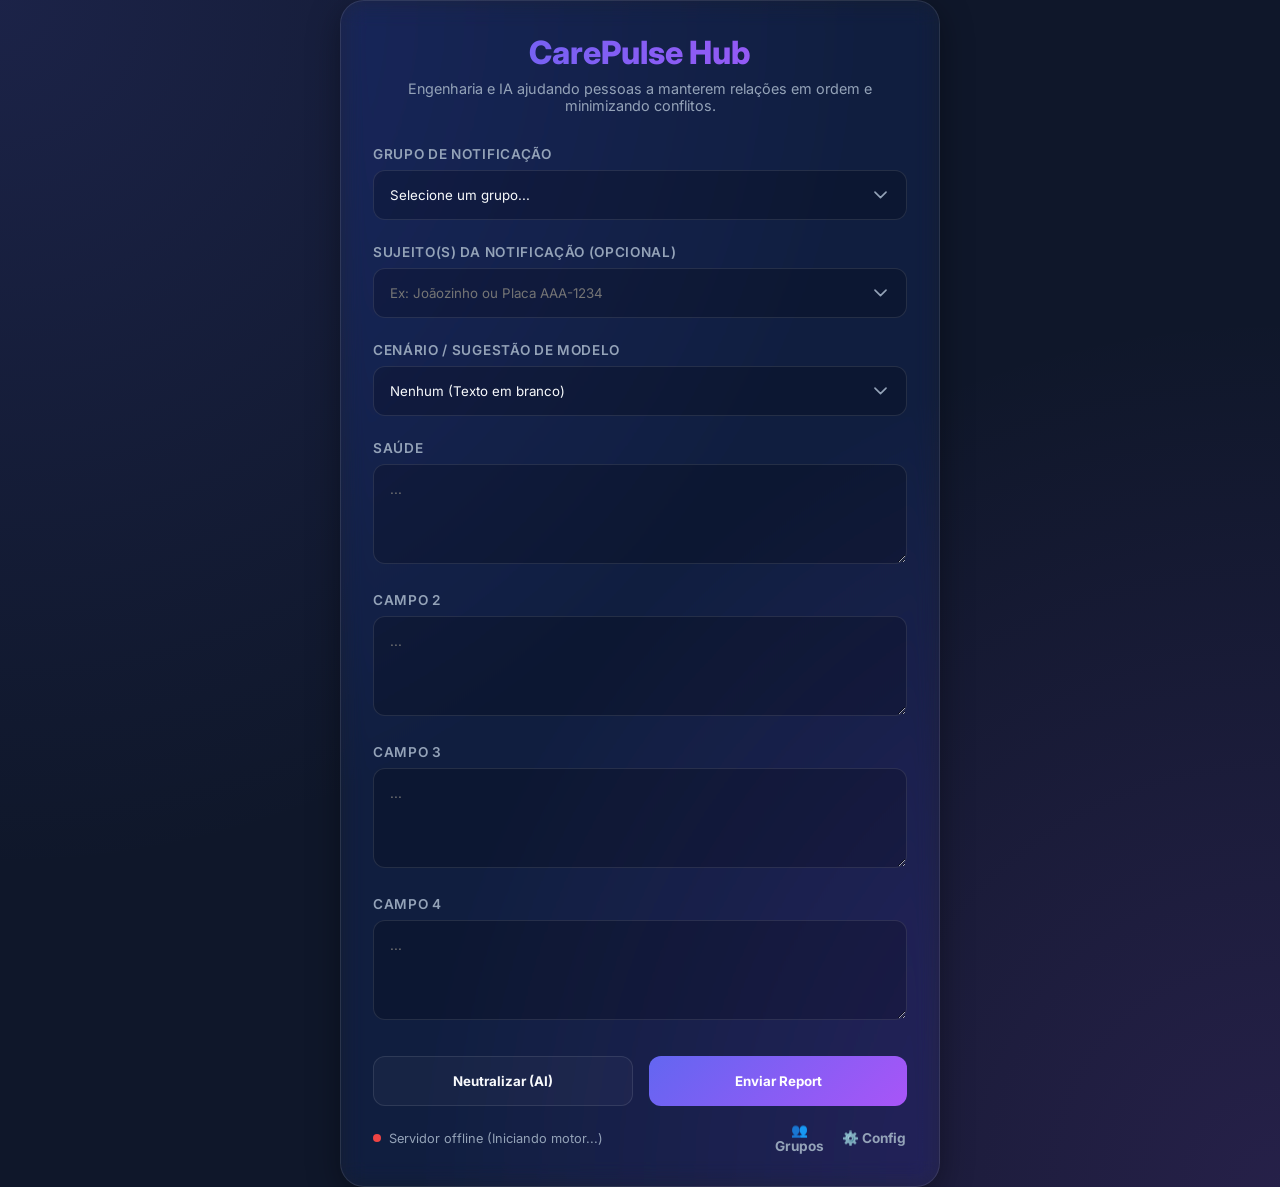
==== frontend/index.html @ 02d18a3e "feat: initial commit - CarePulse Hub MVP - Spring Boot backend with H2 database - Email sending with" ====
<!DOCTYPE html>
<html lang="pt-BR">

<head>
    <meta charset="UTF-8">
    <meta name="viewport" content="width=device-width, initial-scale=1.0">
    <title>CarePulse Hub | Cuidado & Organização</title>
    <link rel="preconnect" href="https://fonts.googleapis.com">
    <link rel="preconnect" href="https://fonts.gstatic.com" crossorigin>
    <link href="https://fonts.googleapis.com/css2?family=Inter:wght@400;600;800&display=swap" rel="stylesheet">
    <link rel="stylesheet" href="style.css">
</head>

<body>
    <div class="container">
        <h1>CarePulse Hub</h1>
        <p class="subtitle">Engenharia e IA ajudando pessoas a manterem relações em ordem e minimizando conflitos.</p>

        <form id="reportForm">
            <div class="form-group">
                <label for="reportGroup">Grupo de Notificação</label>
                <select id="reportGroup" required>
                    <option value="">Selecione um grupo...</option>
                </select>
            </div>

            <div class="form-group">
                <label for="assistedName">Sujeito(s) da Notificação (Opcional)</label>
                <input type="text" id="assistedName" placeholder="Ex: Joãozinho ou Placa AAA-1234">
            </div>

            <div class="form-group">
                <label for="reportScenario">Cenário / Sugestão de Modelo</label>
                <select id="reportScenario">
                    <option value="">Nenhum (Texto em branco)</option>
                </select>
            </div>

            <div class="form-group">
                <label id="labelField1" for="field1">Saúde</label>
                <textarea id="field1" placeholder="..."></textarea>
            </div>

            <div class="form-group">
                <label id="labelField2" for="field2">Campo 2</label>
                <textarea id="field2" placeholder="..."></textarea>
            </div>

            <div class="form-group">
                <label id="labelField3" for="field3">Campo 3</label>
                <textarea id="field3" placeholder="..."></textarea>
            </div>

            <div class="form-group">
                <label id="labelField4" for="field4">Campo 4</label>
                <textarea id="field4" placeholder="..."></textarea>
            </div>

            <div class="btn-group">
                <button type="button" class="btn-secondary" id="neutralizeBtn">Neutralizar (AI)</button>
                <button type="submit" class="btn-primary">Enviar Report</button>
            </div>
        </form>

        <div class="status-indicator" style="display: flex; justify-content: space-between; width: 100%;">
            <div style="display: flex; align-items: center; gap: 0.5rem;">
                <div class="dot"></div>
                <span id="statusText">Verificando conexão...</span>
            </div>
            <div style="display: flex; gap: 0.5rem;">
                <button type="button" id="manageGroupsBtn" class="btn-icon" title="Gerenciar Grupos de Notificação">👥
                    Grupos</button>
                <button type="button" id="settingsBtn" class="btn-icon" title="Configurações de Segurança e Perfil">⚙️
                    Config</button>
            </div>
        </div>
    </div>

    <!-- Settings Modal -->
    <div id="settingsModal" class="modal">
        <div class="modal-content">
            <span class="close-btn">&times;</span>
            <h2>Configurações do Sistema</h2>
            <form id="configForm">
                <div class="form-group">
                    <label for="userRole">Seu Perfil (Muda os campos do relatório)</label>
                    <select id="userRole" required
                        style="width: 100%; background: rgba(0, 0, 0, 0.2); border: 1px solid var(--glass-border); border-radius: 8px; padding: 0.5rem; color: var(--text-main); margin-bottom: 1rem;">
                        <option value="1">1. Pai/Mãe (Guarda)</option>
                        <option value="2">2. Cuidador Comum / Babá</option>
                        <option value="3">3. Técnico de Enfermagem</option>
                        <option value="4">4. Professor Particular</option>
                        <option value="5">5. Pet Sitter / Passeador</option>
                        <option value="6">6. Personal Trainer</option>
                        <option value="7">7. Mecânico / Manutenção</option>
                        <option value="8">8. Personal Organizer</option>
                        <option value="9">9. Empreiteiro / Pedreiro</option>
                        <option value="10">10. Customizado (Genérico)</option>
                    </select>
                </div>
                <div class="form-group">
                    <label for="masterKey">Chave Mestra (Jasypt)</label>
                    <input type="password" id="masterKey" required placeholder="A chave mestra gerada no código">
                </div>
                <div class="form-group">
                    <label for="emailUser">E-mail Remetente (Gmail)</label>
                    <input type="email" id="emailUser" required placeholder="seuemail@gmail.com">
                </div>
                <div class="form-group">
                    <label for="emailPass">Senha de App (Gmail)</label>
                    <input type="password" id="emailPass" required placeholder="abcd efgh ijkl mnop">
                </div>
                <div class="form-group">
                    <label for="recipientEmail">Destinatário Padrão (E-mail)</label>
                    <input type="email" id="recipientEmail" required placeholder="destino@email.com">
                </div>
                <div class="form-group">
                    <label for="openaiKey">OpenAI API Key (Opcional p/ MVP)</label>
                    <input type="password" id="openaiKey" placeholder="sk-...">
                </div>
                <div style="display: flex; gap: 1rem;">
                    <button type="submit" class="btn-primary" style="flex: 2;">Salvar Configurações</button>
                    <button type="button" id="encryptTestBtn" class="btn-secondary" style="flex: 1; font-size: 0.8rem;"
                        title="Testar gerador de Hash avulso">Testar Hash</button>
                </div>

                <hr style="border-color: rgba(239, 68, 68, 0.3); margin: 1.5rem 0;">
                <p
                    style="font-size: 0.75rem; color: #ef4444; margin-bottom: 0.75rem; font-weight: 600; text-transform: uppercase; letter-spacing: 0.05em;">
                    &#9888; Zona de Perigo</p>
                <button type="button" id="resetDbBtn" class="btn-danger">
                    &#128465; Resetar Banco de Dados
                </button>
                <p style="font-size: 0.72rem; color: var(--text-muted); margin-top: 0.5rem;">
                    Apaga todos os relatórios, grupos e configurações. Essa ação é irreversível e não tem volta.
                </p>
            </form>
        </div>
    </div>

    <!-- Group Management Modal -->
    <div id="groupsModal" class="modal">
        <div class="modal-content">
            <span class="close-btn" id="closeGroupsBtn">&times;</span>
            <h2>Grupos de Notificação</h2>
            <div id="groupsList" style="margin-bottom: 2rem; max-height: 200px; overflow-y: auto;">
                <!-- Group list injected here -->
            </div>

            <h3>Criar Novo Grupo</h3>
            <form id="createGroupForm">
                <div class="form-group">
                    <label for="newGroupName">Nome do Grupo</label>
                    <input type="text" id="newGroupName" required placeholder="Ex: Turma A, Cliente XYZ...">
                </div>
                <div class="form-group">
                    <label for="newGroupEmail">E-mail(s) do(s) Destinatário(s)</label>
                    <input type="email" id="newGroupEmail" required placeholder="destino@gmail.com">
                </div>
                <div class="form-group">
                    <label for="newGroupPeriod">Periodicidade</label>
                    <select id="newGroupPeriod" required
                        style="width: 100%; background: rgba(0, 0, 0, 0.2); border: 1px solid var(--glass-border); border-radius: 8px; padding: 0.5rem; color: var(--text-main); margin-bottom: 1rem;">
                        <option value="ON-DEMAND">Único / Sob Demanda</option>
                        <option value="DAILY">Diário</option>
                        <option value="WEEKLY">Semanal</option>
                    </select>
                </div>
                <button type="submit" class="btn-primary" style="width: 100%;">Adicionar Grupo</button>
            </form>
        </div>
    </div>
    <script src="app.js"></script>
</body>

</html>
---- frontend/style.css ----
:root {
    --primary: #6366f1;
    --secondary: #a855f7;
    --bg-dark: #0f172a;
    --glass-bg: rgba(255, 255, 255, 0.03);
    --glass-border: rgba(255, 255, 255, 0.1);
    --text-main: #f8fafc;
    --text-muted: #94a3b8;
    --accent-red: #ef4444;
}

* {
    margin: 0;
    padding: 0;
    box-sizing: border-box;
    font-family: 'Inter', sans-serif;
}

body {
    background-color: var(--bg-dark);
    background-image:
        radial-gradient(circle at 0% 0%, rgba(99, 102, 241, 0.15) 0, transparent 50%),
        radial-gradient(circle at 100% 100%, rgba(168, 85, 247, 0.15) 0, transparent 50%);
    color: var(--text-main);
    min-height: 100vh;
    display: flex;
    justify-content: center;
    align-items: center;
    overflow-x: hidden;
}

.container {
    width: 90%;
    max-width: 600px;
    padding: 2rem;
    backdrop-filter: blur(12px) saturate(180%);
    -webkit-backdrop-filter: blur(12px) saturate(180%);
    background-color: var(--glass-bg);
    border-radius: 24px;
    border: 1px solid var(--glass-border);
    box-shadow: 0 8px 32px 0 rgba(0, 0, 0, 0.37);
}

h1 {
    font-size: 2rem;
    font-weight: 800;
    background: linear-gradient(to right, var(--primary), var(--secondary));
    -webkit-background-clip: text;
    background-clip: text;
    -webkit-text-fill-color: transparent;
    margin-bottom: 0.5rem;
    text-align: center;
}

p.subtitle {
    color: var(--text-muted);
    text-align: center;
    margin-bottom: 2rem;
    font-size: 0.9rem;
}

.form-group {
    margin-bottom: 1.5rem;
}

label {
    display: block;
    margin-bottom: 0.5rem;
    font-size: 0.85rem;
    font-weight: 600;
    color: var(--text-muted);
    text-transform: uppercase;
    letter-spacing: 0.05em;
}

textarea {
    width: 100%;
    background: rgba(0, 0, 0, 0.2);
    border: 1px solid var(--glass-border);
    border-radius: 12px;
    padding: 1rem;
    color: var(--text-main);
    resize: vertical;
    min-height: 100px;
    transition: all 0.3s ease;
}

textarea:focus {
    outline: none;
    border-color: var(--primary);
    box-shadow: 0 0 0 4px rgba(99, 102, 241, 0.1);
}

.btn-group {
    display: flex;
    gap: 1rem;
    margin-top: 2rem;
}

button {
    flex: 1;
    padding: 1rem;
    border-radius: 12px;
    border: none;
    font-weight: 700;
    cursor: pointer;
    transition: all 0.3s ease;
}

.btn-primary {
    background: linear-gradient(135deg, var(--primary), var(--secondary));
    color: white;
}

.btn-primary:hover {
    transform: translateY(-2px);
    box-shadow: 0 10px 20px -10px rgba(99, 102, 241, 0.5);
}

.btn-secondary {
    background: var(--glass-bg);
    border: 1px solid var(--glass-border);
    color: var(--text-main);
}

.btn-secondary:hover {
    background: rgba(255, 255, 255, 0.08);
}

.btn-danger {
    width: 100%;
    background: transparent;
    border: 1px solid rgba(239, 68, 68, 0.5);
    color: #ef4444;
    font-size: 0.85rem;
}

.btn-danger:hover {
    background: rgba(239, 68, 68, 0.15);
    border-color: #ef4444;
}

.status-indicator {
    display: flex;
    align-items: center;
    gap: 0.5rem;
    font-size: 0.8rem;
    color: var(--text-muted);
    margin-top: 1rem;
}

.dot {
    width: 8px;
    height: 8px;
    border-radius: 50%;
    background: #10b981;
}

/* Animations */
@keyframes fadeIn {
    from {
        opacity: 0;
        transform: translateY(10px);
    }

    to {
        opacity: 1;
        transform: translateY(0);
    }
}

.container {
    animation: fadeIn 0.8s ease-out;
}

/* Modal Styles */
.modal {
    display: none;
    position: fixed;
    top: 0;
    left: 0;
    width: 100%;
    height: 100%;
    background-color: rgba(0, 0, 0, 0.7);
    backdrop-filter: blur(5px);
    z-index: 1000;
    justify-content: center;
    align-items: center;
}

.modal-content {
    background-color: var(--bg-dark);
    padding: 2rem;
    border-radius: 16px;
    border: 1px solid var(--glass-border);
    width: 90%;
    max-width: 500px;
    position: relative;
    box-shadow: 0 10px 30px rgba(0, 0, 0, 0.5);
}

.modal-content h2 {
    margin-bottom: 1.5rem;
    font-size: 1.5rem;
    color: var(--text-main);
}

.close-btn {
    position: absolute;
    top: 15px;
    right: 20px;
    color: var(--text-muted);
    font-size: 1.5rem;
    cursor: pointer;
}

.close-btn:hover {
    color: var(--text-main);
}

input[type="text"],
input[type="password"],
input[type="email"],
select {
    width: 100%;
    background: rgba(0, 0, 0, 0.2);
    border: 1px solid var(--glass-border);
    border-radius: 12px;
    padding: 1rem;
    color: var(--text-main);
    transition: all 0.3s ease;
    cursor: pointer;
    appearance: none;
    background-image: url("data:image/svg+xml,%3Csvg xmlns='http://www.w3.org/2000/svg' fill='none' viewBox='0 0 24 24' stroke='%2394a3b8'%3E%3Cpath stroke-linecap='round' stroke-linejoin='round' stroke-width='2' d='M19 9l-7 7-7-7'%3E%3C/path%3E%3C/svg%3E");
    background-repeat: no-repeat;
    background-position: right 1rem center;
    background-size: 1.2rem;
}

input:focus,
select:focus {
    outline: none;
    border-color: var(--primary);
    box-shadow: 0 0 0 4px rgba(99, 102, 241, 0.1);
}

select option {
    background-color: var(--bg-dark);
    color: var(--text-main);
}


.btn-icon {
    background: none;
    border: none;
    color: var(--text-muted);
    cursor: pointer;
    font-size: 0.85rem;
    transition: color 0.3s ease;
    padding: 0;
}

.btn-icon:hover {
    color: var(--text-main);
}
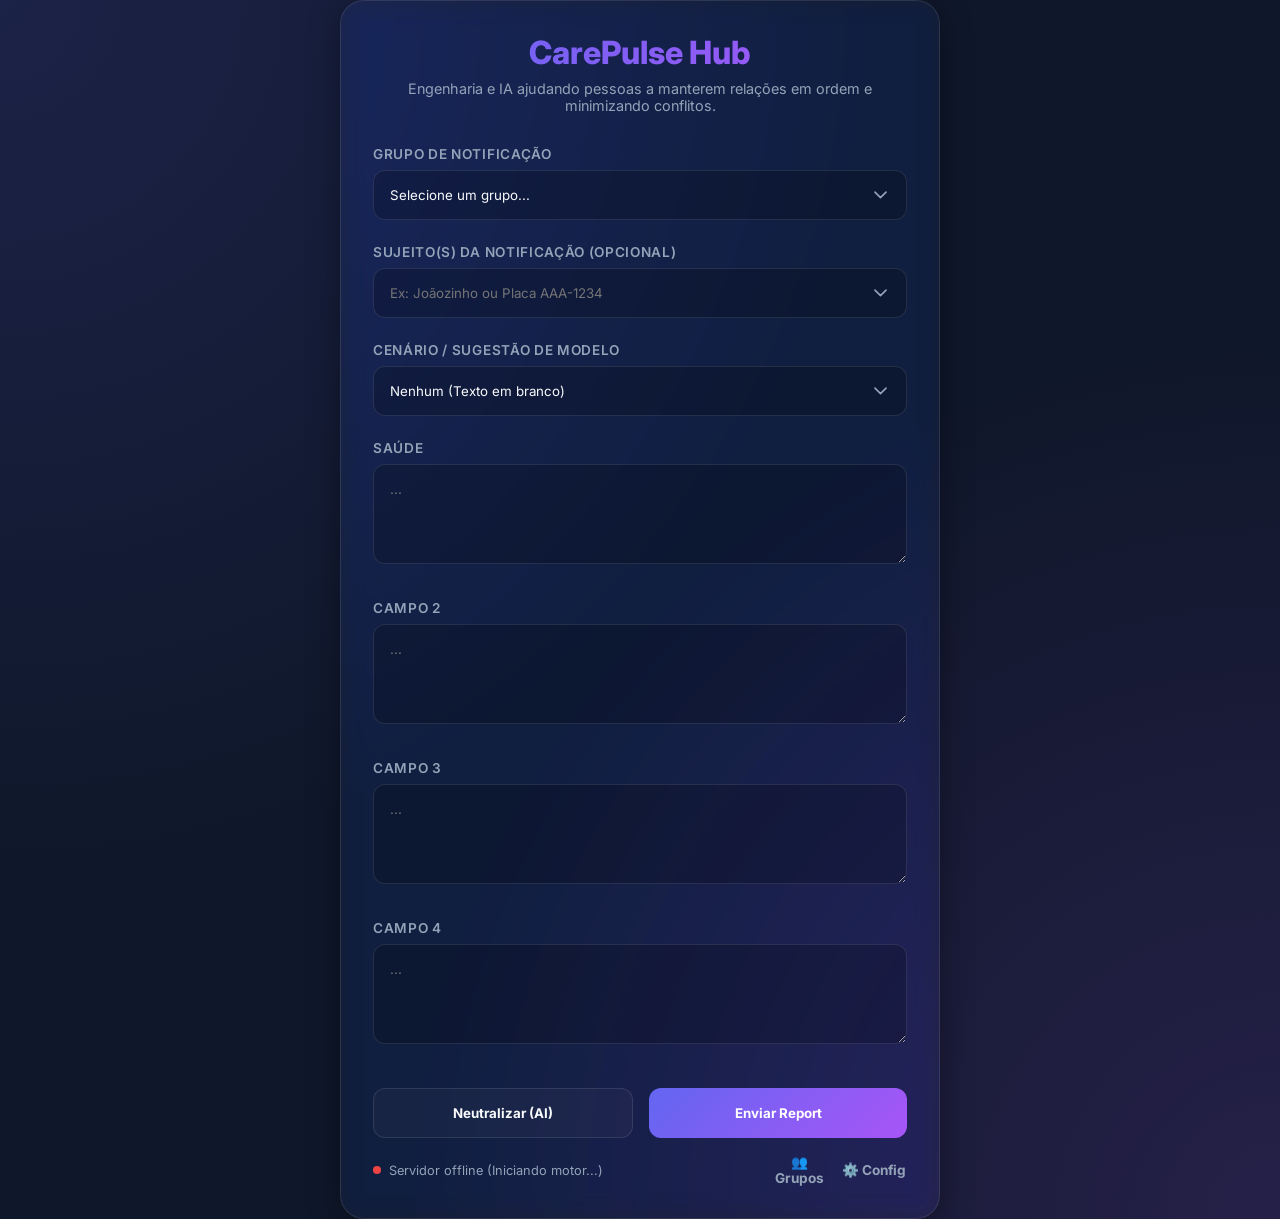
==== commit 0bb61172: "feat(ai): implement neutralization layer phase 1 with backend enforcement and cool-off timer" ====
--- a/frontend/index.html
+++ b/frontend/index.html
@@ -39,21 +39,25 @@
             <div class="form-group">
                 <label id="labelField1" for="field1">Saúde</label>
                 <textarea id="field1" placeholder="..."></textarea>
+                <div id="suggest-field1" class="ai-suggestions"></div>
             </div>
 
             <div class="form-group">
                 <label id="labelField2" for="field2">Campo 2</label>
                 <textarea id="field2" placeholder="..."></textarea>
+                <div id="suggest-field2" class="ai-suggestions"></div>
             </div>
 
             <div class="form-group">
                 <label id="labelField3" for="field3">Campo 3</label>
                 <textarea id="field3" placeholder="..."></textarea>
+                <div id="suggest-field3" class="ai-suggestions"></div>
             </div>
 
             <div class="form-group">
                 <label id="labelField4" for="field4">Campo 4</label>
                 <textarea id="field4" placeholder="..."></textarea>
+                <div id="suggest-field4" class="ai-suggestions"></div>
             </div>
 
             <div class="btn-group">
@@ -115,7 +119,7 @@
                     <input type="email" id="recipientEmail" required placeholder="destino@email.com">
                 </div>
                 <div class="form-group">
-                    <label for="openaiKey">OpenAI API Key (Opcional p/ MVP)</label>
+                    <label for="openaiKey">OpenAI API Key</label>
                     <input type="password" id="openaiKey" placeholder="sk-...">
                 </div>
                 <div style="display: flex; gap: 1rem;">
@@ -170,6 +174,24 @@
             </form>
         </div>
     </div>
+
+    <!-- Violation Modal -->
+    <div id="violationModal" class="modal">
+        <div class="modal-content">
+            <span class="close-btn" id="closeViolationModal">&times;</span>
+            <h2 style="color: #f59e0b;">⚠️ Termos Não Neutros Detectados</h2>
+            <p style="margin-top: 1rem;">O seu relatório contém termos que podem ser considerados enviesados ou com
+                carga emocional. Recomendamos fortemente revisar as sugestões da IA antes do envio.</p>
+            <p style="margin-top: 1rem;">Deseja enviar assim mesmo? (Haverá um período de cancelamento de 3 minutos após
+                confirmar).</p>
+            <div class="btn-group" style="margin-top: 2rem;">
+                <button type="button" class="btn-secondary" id="cancelSendBtn">Revisar Texto</button>
+                <button type="button" class="btn-primary" id="confirmSendBtn"
+                    style="background: #f59e0b; color: white;">Sim, Enviar Mesmo Assim</button>
+            </div>
+        </div>
+    </div>
+
     <script src="app.js"></script>
 </body>
 
--- a/frontend/style.css
+++ b/frontend/style.css
@@ -249,6 +249,62 @@
     color: var(--text-main);
 }
 
+/* AI Suggestions UI */
+.ai-suggestions {
+    margin-top: 0.5rem;
+    display: flex;
+    flex-direction: column;
+    gap: 0.5rem;
+}
+
+.suggestion-item {
+    background: rgba(0, 0, 0, 0.3);
+    border-left: 4px solid var(--primary);
+    border-radius: 4px;
+    padding: 0.75rem;
+    font-size: 0.85rem;
+    animation: fadeIn 0.3s ease-out;
+}
+
+.suggestion-item.severity-HIGH {
+    border-left-color: #ef4444;
+    background: rgba(239, 68, 68, 0.1);
+}
+
+.suggestion-item.severity-MEDIUM {
+    border-left-color: #f59e0b;
+    background: rgba(245, 158, 11, 0.1);
+}
+
+.suggestion-item.severity-LOW {
+    border-left-color: #3b82f6;
+    background: rgba(59, 130, 246, 0.1);
+}
+
+.suggestion-header {
+    display: flex;
+    justify-content: space-between;
+    margin-bottom: 0.25rem;
+}
+
+.suggestion-original {
+    font-weight: bold;
+    color: #ef4444;
+    text-decoration: line-through;
+}
+
+.suggestion-replacement {
+    font-weight: bold;
+    color: #10b981;
+}
+
+.suggestion-reason {
+    color: var(--text-muted);
+    font-size: 0.8rem;
+    margin-top: 0.25rem;
+}
+
+
 
 .btn-icon {
     background: none;
